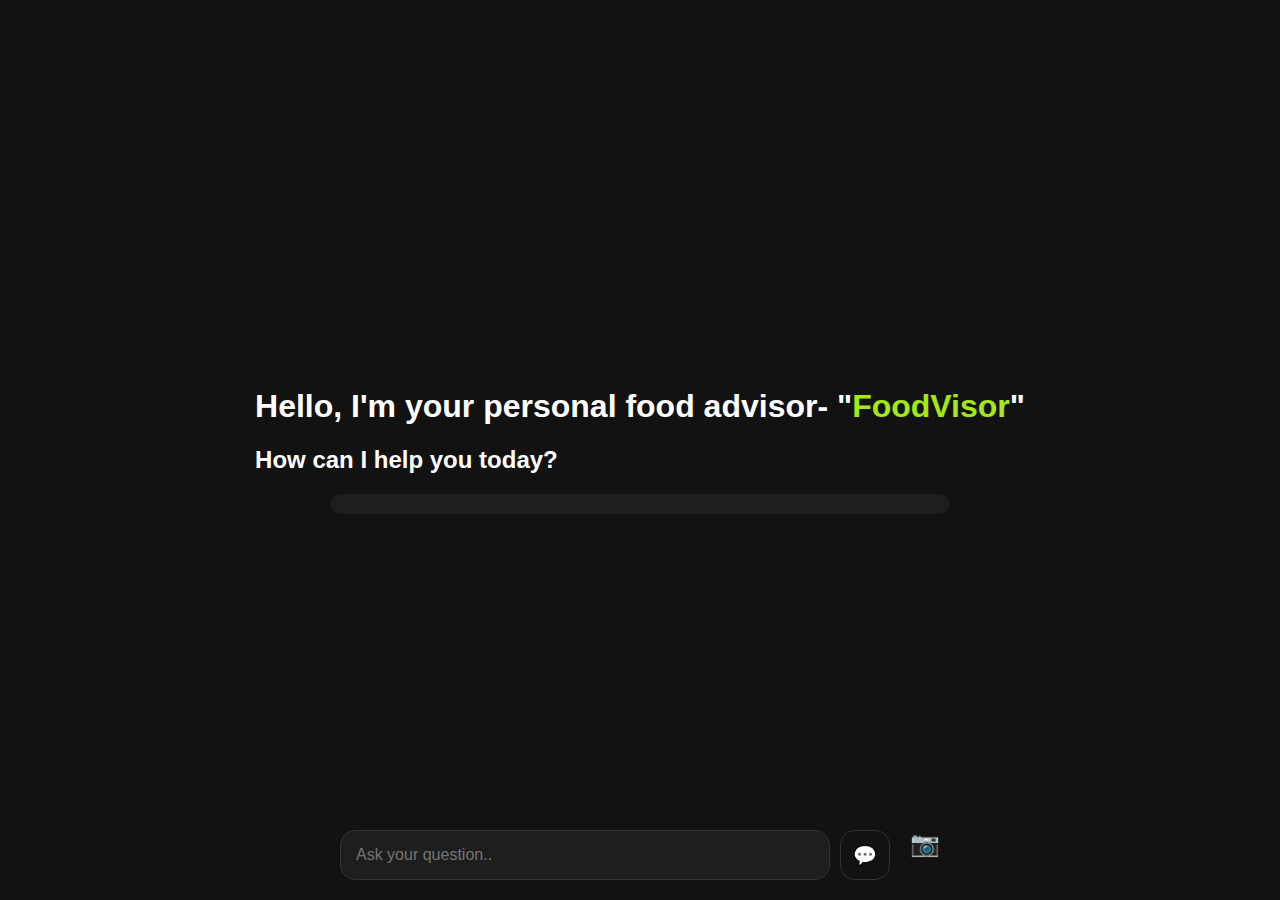
==== askme.html @ af96bd69 "Add files via upload" ====
<!DOCTYPE html>
<html lang="en">
<head>
    <meta charset="UTF-8">
    <meta name="viewport" content="width=device-width, initial-scale=1.0">
    <title>Med Bot</title>
    <style>
        body {
            margin: 0;
            padding: 0;
            font-family: Arial, sans-serif;
            background-color: #121212;
            color: #fff;
            display: flex;
            flex-direction: column;
            align-items: center;
            justify-content: center;
            height: 100vh;
        }
        .container {
            text-align: center;
        }
        .container h1 {
            font-size: 4em;
            margin-bottom: 10px;
            margin-top: 20px;
            transition: margin-top 0.5s;
        }
        .container h2 {
            font-size: 2em;
            margin-top: 0;
            color: #666;
        }
        .messages {
            max-width: 600px;
            margin: 20px auto;
            padding: 10px;
            background-color: #1e1e1e;
            border-radius: 10px;
            overflow-y: auto;
            max-height: 60vh;
        }
        .message {
            margin: 10px 0;
        }
        .assistant {
            background: linear-gradient(to right, #00f, #0f0, #f00, #0ff, #f0f, #ff0);
            -webkit-background-clip: text;
            background-clip: text;
            color: transparent;
        }
        .camera-icon {
            cursor: pointer;
            font-size: 1.5em;
            margin-left: 10px;
            color: #fff;
        }
        .chat-box {
            width: 100%;
            max-width: 600px;
            display: flex;
            gap: 10px;
            position: fixed;
            bottom: 20px;
            left: 50%;
            transform: translateX(-50%);
        }
        .chat-box input {
            flex: 1;
            padding: 15px;
            background: #1e1e1e;
            border: 1px solid #333;
            border-radius: 15px;
            outline: none;
            color: #fff;
            font-size: 1em;
        }
        .chat-box button {
            width: 50px;
            background: none;
            border: 1px solid #333;
            border-radius: 15px;
            color: #fff;
            font-size: 1.2em;
            cursor: pointer;
        }
        .slider-container {
            margin-top: 20px;
            display: none;
            flex-direction: column;
            align-items: center;
        }
        .slider {
            width: 200px;
            margin-bottom: 10px;
        }
        .slider-label {
            margin-right: 10px;
            display: inline-block;
            width: 80px;
            text-align: right;
        }
        .slider-wrapper {
            display: flex;
            align-items: center;
            margin-bottom: 10px;
        }
        .submit-button {
            padding: 10px 20px;
            background-color: #333;
            border: none;
            border-radius: 10px;
            color: #fff;
            cursor: pointer;
            margin-top: 20px;
        }
        .submit-button:hover {
            background-color: #555;
        }
        img {
            max-width: 300px;
            max-height: 300px;
            margin-top: 20px;
            border-radius: 10px;
        }
    </style>
    <script>
        let uploadedImage = null;

        async function sendMessage() {
            const question = document.getElementById('question').value;
            if (question.trim() === "") return;

            const messagesDiv = document.getElementById('messages');
            messagesDiv.style.display = 'block';

            const greeting = document.getElementById('greeting');
            greeting.style.marginTop = '10px'; // Move the greeting up

            const userMessage = document.createElement('div');
            userMessage.className = 'message';
            userMessage.textContent = `You: ${question}`;
            messagesDiv.appendChild(userMessage);

            // Display streaming effect for the assistant's reply
            const botMessage = document.createElement('div');
            botMessage.className = 'message assistant';
            botMessage.textContent = 'Assistant: ';
            messagesDiv.appendChild(botMessage);

            const response = await fetch('/chat', {
                method: 'POST',
                headers: {
                    'Content-Type': 'application/json'
                },
                body: JSON.stringify({ message: question })
            });
            const data = await response.json();

            // Streaming effect
            let reply = data.reply;
            let index = 0;
            function typeEffect() {
                if (index < reply.length) {
                    botMessage.textContent += reply[index];
                    index++;
                    setTimeout(typeEffect, 50); // Adjust typing speed here
                }
            }
            typeEffect();

            document.getElementById('question').value = '';
            messagesDiv.scrollTop = messagesDiv.scrollHeight;
        }

        function loadPicker() {
            const input = document.createElement('input');
            input.type = 'file';
            input.accept = 'image/*';
            input.onchange = handleImageUpload;
            input.click();
        }

        function handleImageUpload(event) {
            const file = event.target.files[0];
            if (!file) return;

            const reader = new FileReader();
            reader.onload = function (e) {
                const img = document.createElement('img');
                img.src = e.target.result;
                uploadedImage = e.target.result;

                const container = document.querySelector('.container');
                const existingImg = container.querySelector('img');
                if (existingImg) {
                    container.replaceChild(img, existingImg);
                } else {
                    container.insertBefore(img, container.children[2]); // Insert the image after the greeting
                }

                const sliderContainer = document.getElementById('slider-container');
                sliderContainer.style.display = 'flex'; // Show the slider container
            };
            reader.readAsDataURL(file);
        }

        function updateImage() {
            const brightness = document.getElementById('brightnessSlider').value;
            const contrast = document.getElementById('contrastSlider').value;

            const img = document.querySelector('.container img');
            if (img) {
                img.style.filter = `brightness(${brightness}%) contrast(${contrast}%)`;
            }
        }

        function saveImage() {
            let x, y; // Declare variables outside the blocks

            const canvas = document.createElement('canvas');
            const img = document.querySelector('.container img');
            canvas.width = img.width;
            canvas.height = img.height;
            const ctx = canvas.getContext('2d');
            ctx.filter = img.style.filter;
            ctx.drawImage(img, 0, 0);
            const imageSrc = canvas.toDataURL('image/jpeg');

            fetch('/saveImage', {
                method: 'POST',
                headers: {
                    'Content-Type': 'application/json'
                },
                body: JSON.stringify({ imageSrc: imageSrc })
            })
            .then(response => response.json())
            .then(data => {
                if (data.success) {
                    alert('Image saved successfully!');
                    x = prompt("Enter the product name:");
                    y = prompt("Enter the quantity of the product:");
                    // Remove the uploaded image from the container
                    const container = document.querySelector('.container');
                    const img = container.querySelector('img');
                    if (img) {
                        container.removeChild(img);
                    }
                } else {
                    alert('Error saving image: ' + data.error);
                    x = prompt("Enter the product name:");
                    y = prompt("Enter the quantity of the product:");
                }
                // Use x and y variables as needed
                console.log(`Product name: ${x}, Quantity: ${y}`);
            })
            .catch(error => {
                console.error('Error:', error);
                alert('Failed to save image. Please try again.');
            });
        }

        function ingredients() {
            let x, y; // Declare variables outside the blocks

            const canvas = document.createElement('canvas');
            const img = document.querySelector('.container img');
            canvas.width = img.width;
            canvas.height = img.height;
            const ctx = canvas.getContext('2d');
            ctx.filter = img.style.filter;
            ctx.drawImage(img, 0, 0);
            const ingredients = canvas.toDataURL('image/jpeg');

            fetch('/ingredients', {
                method: 'POST',
                headers: {
                    'Content-Type': 'application/json'
                },
                body: JSON.stringify({ ingredients: ingredients })
            })
            .then(response => response.json())
            .then(data => {
                if (data.success) {
                    alert('Image saved successfully!');
                    x = prompt("Enter the product name:");
                    y = prompt("Enter the quantity of the product:");
                } else {
                    alert('Error saving image: ' + data.error);
                    x = prompt("Enter the product name:");
                    y = prompt("Enter the quantity of the product:");
                }
                // Use x and y variables as needed
                console.log(`Product name: ${x}, Quantity: ${y}`);
            })
            .catch(error => {
                console.error('Error:', error);
                alert('Failed to save image. Please try again.');
            });
        }

    </script>
</head>
<body>
<divclass=“container”>
    
    <h1 id="greeting">Hello, I'm your personal food advisor- "<span style="color: #a5e813;">FoodVisor</span>" </h1>
    <h2>How can I help you today?</h2>
    <div class="messages" id="messages"></div>
</div>
<div class="chat-box">
    <input type="text" id="question" placeholder="Ask your question..">
    <button onclick="sendMessage()">💬</button>
    <span class="camera-icon" onclick="loadPicker()">📷</span>
</div>
</body>
</html>
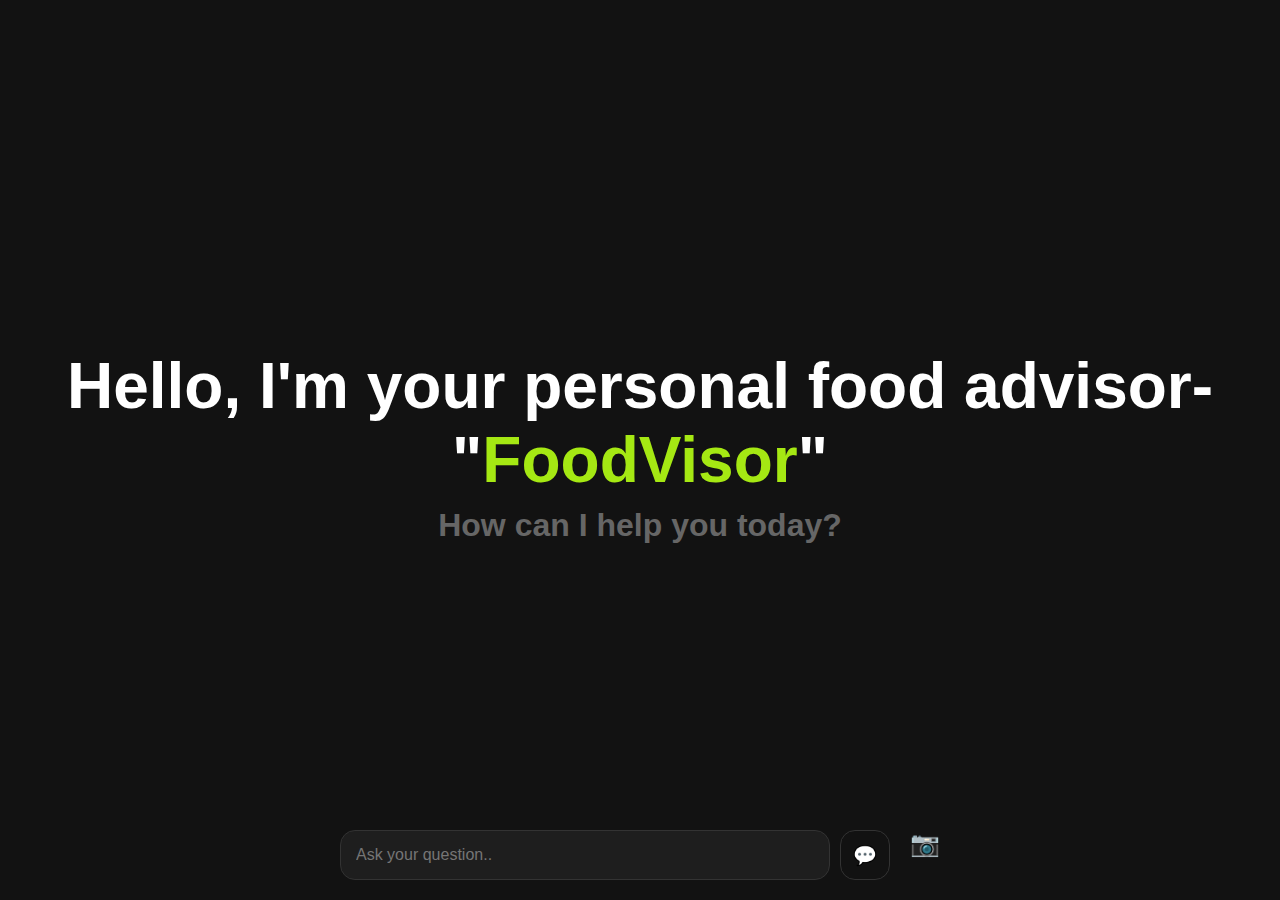
==== commit 79c1e0ed: "Update askme.html" ====
--- a/askme.html
+++ b/askme.html
@@ -1,4 +1,3 @@
-
 <!DOCTYPE html>
 <html lang="en">
 <head>
@@ -135,9 +134,6 @@
             const messagesDiv = document.getElementById('messages');
             messagesDiv.style.display = 'block';
 
-            const greeting = document.getElementById('greeting');
-            greeting.style.marginTop = '10px'; // Move the greeting up
-
             const userMessage = document.createElement('div');
             userMessage.className = 'message';
             userMessage.textContent = `You: ${question}`;
@@ -149,7 +145,7 @@
             botMessage.textContent = 'Assistant: ';
             messagesDiv.appendChild(botMessage);
 
-            const response = await fetch('/chat', {
+            const response = await fetch('https://your-server-url/chat', { // Replace with your server URL
                 method: 'POST',
                 headers: {
                     'Content-Type': 'application/json'
@@ -199,9 +195,6 @@
                 } else {
                     container.insertBefore(img, container.children[2]); // Insert the image after the greeting
                 }
-
-                const sliderContainer = document.getElementById('slider-container');
-                sliderContainer.style.display = 'flex'; // Show the slider container
             };
             reader.readAsDataURL(file);
         }
@@ -217,8 +210,6 @@
         }
 
         function saveImage() {
-            let x, y; // Declare variables outside the blocks
-
             const canvas = document.createElement('canvas');
             const img = document.querySelector('.container img');
             canvas.width = img.width;
@@ -228,7 +219,7 @@
             ctx.drawImage(img, 0, 0);
             const imageSrc = canvas.toDataURL('image/jpeg');
 
-            fetch('/saveImage', {
+            fetch('https://your-server-url/saveImage', { // Replace with your server URL
                 method: 'POST',
                 headers: {
                     'Content-Type': 'application/json'
@@ -239,21 +230,12 @@
             .then(data => {
                 if (data.success) {
                     alert('Image saved successfully!');
-                    x = prompt("Enter the product name:");
-                    y = prompt("Enter the quantity of the product:");
-                    // Remove the uploaded image from the container
-                    const container = document.querySelector('.container');
-                    const img = container.querySelector('img');
-                    if (img) {
-                        container.removeChild(img);
-                    }
+                    const x = prompt("Enter the product name:");
+                    const y = prompt("Enter the quantity of the product:");
+                    console.log(`Product name: ${x}, Quantity: ${y}`);
                 } else {
                     alert('Error saving image: ' + data.error);
-                    x = prompt("Enter the product name:");
-                    y = prompt("Enter the quantity of the product:");
                 }
-                // Use x and y variables as needed
-                console.log(`Product name: ${x}, Quantity: ${y}`);
             })
             .catch(error => {
                 console.error('Error:', error);
@@ -262,8 +244,6 @@
         }
 
         function ingredients() {
-            let x, y; // Declare variables outside the blocks
-
             const canvas = document.createElement('canvas');
             const img = document.querySelector('.container img');
             canvas.width = img.width;
@@ -273,7 +253,7 @@
             ctx.drawImage(img, 0, 0);
             const ingredients = canvas.toDataURL('image/jpeg');
 
-            fetch('/ingredients', {
+            fetch('https://your-server-url/ingredients', { // Replace with your server URL
                 method: 'POST',
                 headers: {
                     'Content-Type': 'application/json'
@@ -283,36 +263,45 @@
             .then(response => response.json())
             .then(data => {
                 if (data.success) {
-                    alert('Image saved successfully!');
-                    x = prompt("Enter the product name:");
-                    y = prompt("Enter the quantity of the product:");
+                    alert('Ingredients processed successfully!');
+                    const x = prompt("Enter the product name:");
+                    const y = prompt("Enter the quantity of the product:");
+                    console.log(`Product name: ${x}, Quantity: ${y}`);
                 } else {
-                    alert('Error saving image: ' + data.error);
-                    x = prompt("Enter the product name:");
-                    y = prompt("Enter the quantity of the product:");
+                    alert('Error processing ingredients: ' + data.error);
                 }
-                // Use x and y variables as needed
-                console.log(`Product name: ${x}, Quantity: ${y}`);
             })
             .catch(error => {
                 console.error('Error:', error);
-                alert('Failed to save image. Please try again.');
+                alert('Failed to process ingredients. Please try again.');
             });
         }
 
     </script>
 </head>
 <body>
-<divclass=“container”>
-    
+<div class="container">
     <h1 id="greeting">Hello, I'm your personal food advisor- "<span style="color: #a5e813;">FoodVisor</span>" </h1>
     <h2>How can I help you today?</h2>
-    <div class="messages" id="messages"></div>
+    <div class="messages" id="messages" style="display:none;"></div>
 </div>
 <div class="chat-box">
     <input type="text" id="question" placeholder="Ask your question..">
-    <button onclick="sendMessage()">💬</button>
+    <button     <button onclick="sendMessage()">💬</button>
     <span class="camera-icon" onclick="loadPicker()">📷</span>
+</div>
+<div id="slider-container" class="slider-container">
+    <div class="slider-wrapper">
+        <label class="slider-label">Brightness:</label>
+        <input type="range" class="slider" id="brightnessSlider" min="0" max="200" value="100" onchange="updateImage()">
+    </div>
+    <div class="slider-wrapper">
+        <label class="slider-label">Contrast:</label>
+        <input type="range" class="slider" id="contrastSlider" min="0" max="200" value="100" onchange="updateImage()">
+    </div>
+    <button class="submit-button" onclick="saveImage()">Save Image</button>
+    <button class="submit-button" onclick="ingredients()">Process Ingredients</button>
 </div>
 </body>
 </html>
+
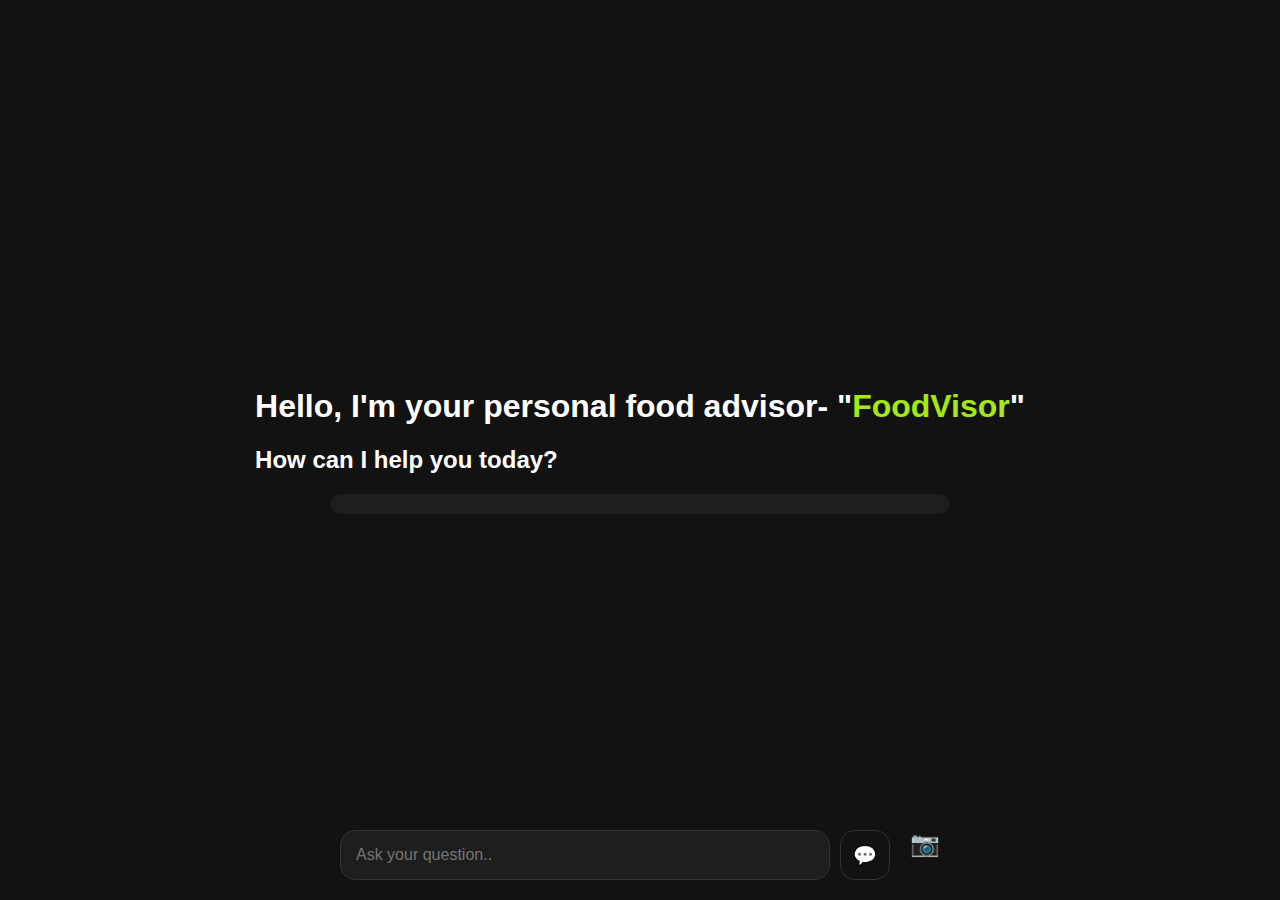
==== commit b3eb93f7: "Update askme.html" ====
--- a/askme.html
+++ b/askme.html
@@ -1,3 +1,4 @@
+
 <!DOCTYPE html>
 <html lang="en">
 <head>
@@ -134,6 +135,9 @@
             const messagesDiv = document.getElementById('messages');
             messagesDiv.style.display = 'block';
 
+            const greeting = document.getElementById('greeting');
+            greeting.style.marginTop = '10px'; // Move the greeting up
+
             const userMessage = document.createElement('div');
             userMessage.className = 'message';
             userMessage.textContent = `You: ${question}`;
@@ -145,7 +149,7 @@
             botMessage.textContent = 'Assistant: ';
             messagesDiv.appendChild(botMessage);
 
-            const response = await fetch('https://your-server-url/chat', { // Replace with your server URL
+            const response = await fetch('/chat', {
                 method: 'POST',
                 headers: {
                     'Content-Type': 'application/json'
@@ -195,6 +199,9 @@
                 } else {
                     container.insertBefore(img, container.children[2]); // Insert the image after the greeting
                 }
+
+                const sliderContainer = document.getElementById('slider-container');
+                sliderContainer.style.display = 'flex'; // Show the slider container
             };
             reader.readAsDataURL(file);
         }
@@ -210,6 +217,8 @@
         }
 
         function saveImage() {
+            let x, y; // Declare variables outside the blocks
+
             const canvas = document.createElement('canvas');
             const img = document.querySelector('.container img');
             canvas.width = img.width;
@@ -219,7 +228,7 @@
             ctx.drawImage(img, 0, 0);
             const imageSrc = canvas.toDataURL('image/jpeg');
 
-            fetch('https://your-server-url/saveImage', { // Replace with your server URL
+            fetch('/saveImage', {
                 method: 'POST',
                 headers: {
                     'Content-Type': 'application/json'
@@ -230,12 +239,21 @@
             .then(data => {
                 if (data.success) {
                     alert('Image saved successfully!');
-                    const x = prompt("Enter the product name:");
-                    const y = prompt("Enter the quantity of the product:");
-                    console.log(`Product name: ${x}, Quantity: ${y}`);
+                    x = prompt("Enter the product name:");
+                    y = prompt("Enter the quantity of the product:");
+                    // Remove the uploaded image from the container
+                    const container = document.querySelector('.container');
+                    const img = container.querySelector('img');
+                    if (img) {
+                        container.removeChild(img);
+                    }
                 } else {
                     alert('Error saving image: ' + data.error);
+                    x = prompt("Enter the product name:");
+                    y = prompt("Enter the quantity of the product:");
                 }
+                // Use x and y variables as needed
+                console.log(`Product name: ${x}, Quantity: ${y}`);
             })
             .catch(error => {
                 console.error('Error:', error);
@@ -244,6 +262,8 @@
         }
 
         function ingredients() {
+            let x, y; // Declare variables outside the blocks
+
             const canvas = document.createElement('canvas');
             const img = document.querySelector('.container img');
             canvas.width = img.width;
@@ -253,7 +273,7 @@
             ctx.drawImage(img, 0, 0);
             const ingredients = canvas.toDataURL('image/jpeg');
 
-            fetch('https://your-server-url/ingredients', { // Replace with your server URL
+            fetch('/ingredients', {
                 method: 'POST',
                 headers: {
                     'Content-Type': 'application/json'
@@ -263,45 +283,36 @@
             .then(response => response.json())
             .then(data => {
                 if (data.success) {
-                    alert('Ingredients processed successfully!');
-                    const x = prompt("Enter the product name:");
-                    const y = prompt("Enter the quantity of the product:");
-                    console.log(`Product name: ${x}, Quantity: ${y}`);
+                    alert('Image saved successfully!');
+                    x = prompt("Enter the product name:");
+                    y = prompt("Enter the quantity of the product:");
                 } else {
-                    alert('Error processing ingredients: ' + data.error);
+                    alert('Error saving image: ' + data.error);
+                    x = prompt("Enter the product name:");
+                    y = prompt("Enter the quantity of the product:");
                 }
+                // Use x and y variables as needed
+                console.log(`Product name: ${x}, Quantity: ${y}`);
             })
             .catch(error => {
                 console.error('Error:', error);
-                alert('Failed to process ingredients. Please try again.');
+                alert('Failed to save image. Please try again.');
             });
         }
 
     </script>
 </head>
 <body>
-<div class="container">
+<divclass=“container”>
+    
     <h1 id="greeting">Hello, I'm your personal food advisor- "<span style="color: #a5e813;">FoodVisor</span>" </h1>
     <h2>How can I help you today?</h2>
-    <div class="messages" id="messages" style="display:none;"></div>
+    <div class="messages" id="messages"></div>
 </div>
 <div class="chat-box">
     <input type="text" id="question" placeholder="Ask your question..">
-    <button     <button onclick="sendMessage()">💬</button>
+    <button onclick="sendMessage()">💬</button>
     <span class="camera-icon" onclick="loadPicker()">📷</span>
-</div>
-<div id="slider-container" class="slider-container">
-    <div class="slider-wrapper">
-        <label class="slider-label">Brightness:</label>
-        <input type="range" class="slider" id="brightnessSlider" min="0" max="200" value="100" onchange="updateImage()">
-    </div>
-    <div class="slider-wrapper">
-        <label class="slider-label">Contrast:</label>
-        <input type="range" class="slider" id="contrastSlider" min="0" max="200" value="100" onchange="updateImage()">
-    </div>
-    <button class="submit-button" onclick="saveImage()">Save Image</button>
-    <button class="submit-button" onclick="ingredients()">Process Ingredients</button>
 </div>
 </body>
 </html>
-
